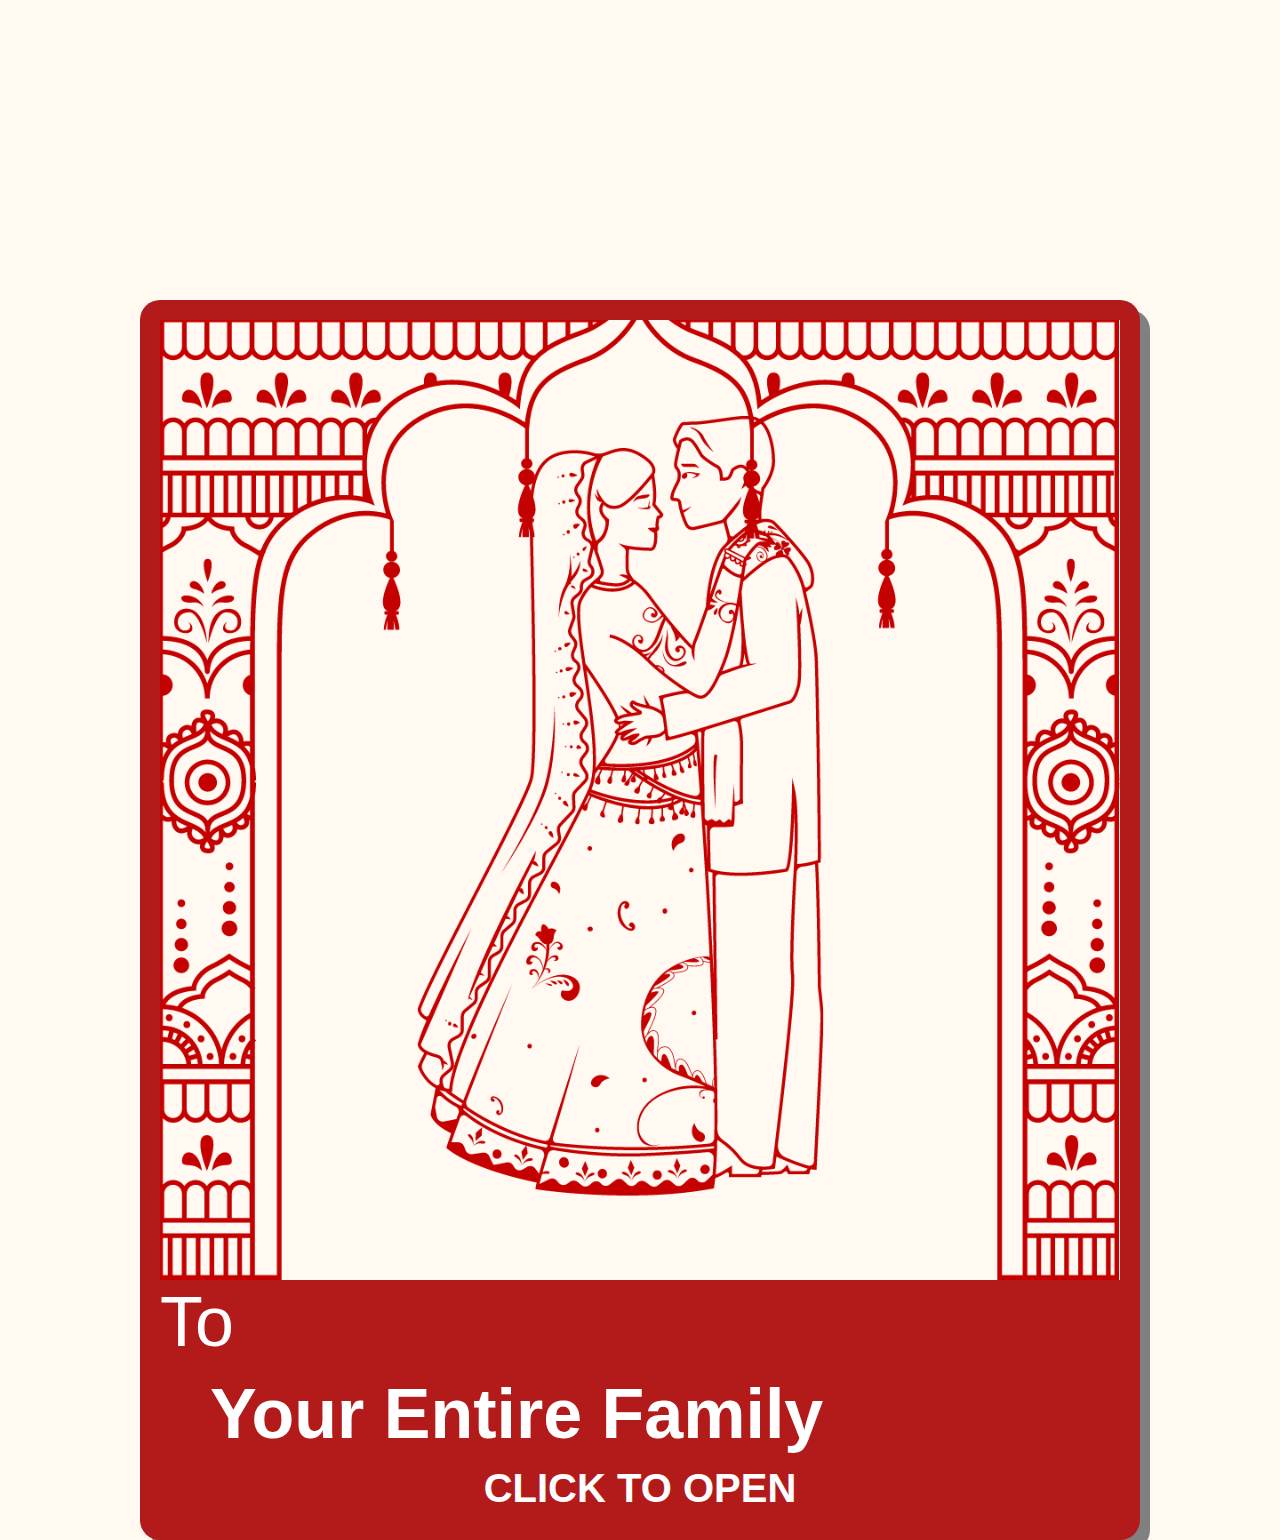
==== wedding/en/index.html @ 98a2d1a6 "sixteen" ====
<!DOCTYPE html>
<html lang="en">

<head>
    <meta charset="UTF-8">
    <title>Wedding Invitation</title>
    <link rel='stylesheet' href='https://cdnjs.cloudflare.com/ajax/libs/twitter-bootstrap/4.1.3/css/bootstrap.min.css'>
    <meta property="og:image" content="thumbnail.png" />
    <link rel="preconnect" href="https://fonts.googleapis.com">
    <link rel="preconnect" href="https://fonts.gstatic.com" crossorigin>
    <link href="https://fonts.googleapis.com/css2?family=Tangerine:wght@700&display=swap" rel="stylesheet">
    <style>
        .card-holder {
            display: grid;
            grid-template-columns: repeat(1, 1fr);
            grid-template-rows: repeat(1, 1fr);
        }

        .card1 {
            grid-row: 1/1;
            grid-column: 1/1;
            margin: 0 auto;
            margin-top: 100px;
            display: grid;
            grid-template-rows: 1fr 6fr 1fr;
            background: #b31b1b;
            padding: 20px;
            width: 90%;
            max-width: 1000px;
            border-radius: 20px;
            font-family: Arial;
            box-shadow: 10px 10px gray;
        }


        .card1 div {
            grid-row: 1/4;
        }
    </style>
</head>

<body style="background-color: #fff9f2;">

    <div class="card-holder" style="padding-top: 200px;">
        <a href="card.html">
            <div class="card1">
                <div>
                    <picture>
                        <source media="(min-width: 600px)" srcset="thumbnail.png">
                        <img src="thumbnail.png" width="100%">
                    </picture>
                    <h1 style="font-size: 70px; color: white;">To</h1>
                    <h1 id="namef" style="font-weight: bolder;font-size: 70px; color: white; padding-left: 50px;"></h1>
                    <h1 style="text-align: center;"><a href="card.html" style="color: rgb(255, 255, 255);font-weight: bold;"> CLICK TO OPEN </a>
                    </h1>
                </div>
            </div>
        </a>
        <div>
            <!-- <br><br>
            <div>
                <img src="thumb.png" height="100%" width="100%">
            </div>
            <br><br> -->

            <script>
                var url_string = window.location;
                var url = new URL(url_string);
                var name = url.searchParams.get("name");

                if (name == "null") {
                    document.getElementById("namef").innerHTML = "Your Entire Family";
                }
                else {
                    var fname = name.split("-");
                    document.getElementById("namef").innerHTML = fname[0] + " " + fname[1] + " and Family";
                }
            </script>
</body>

</html>
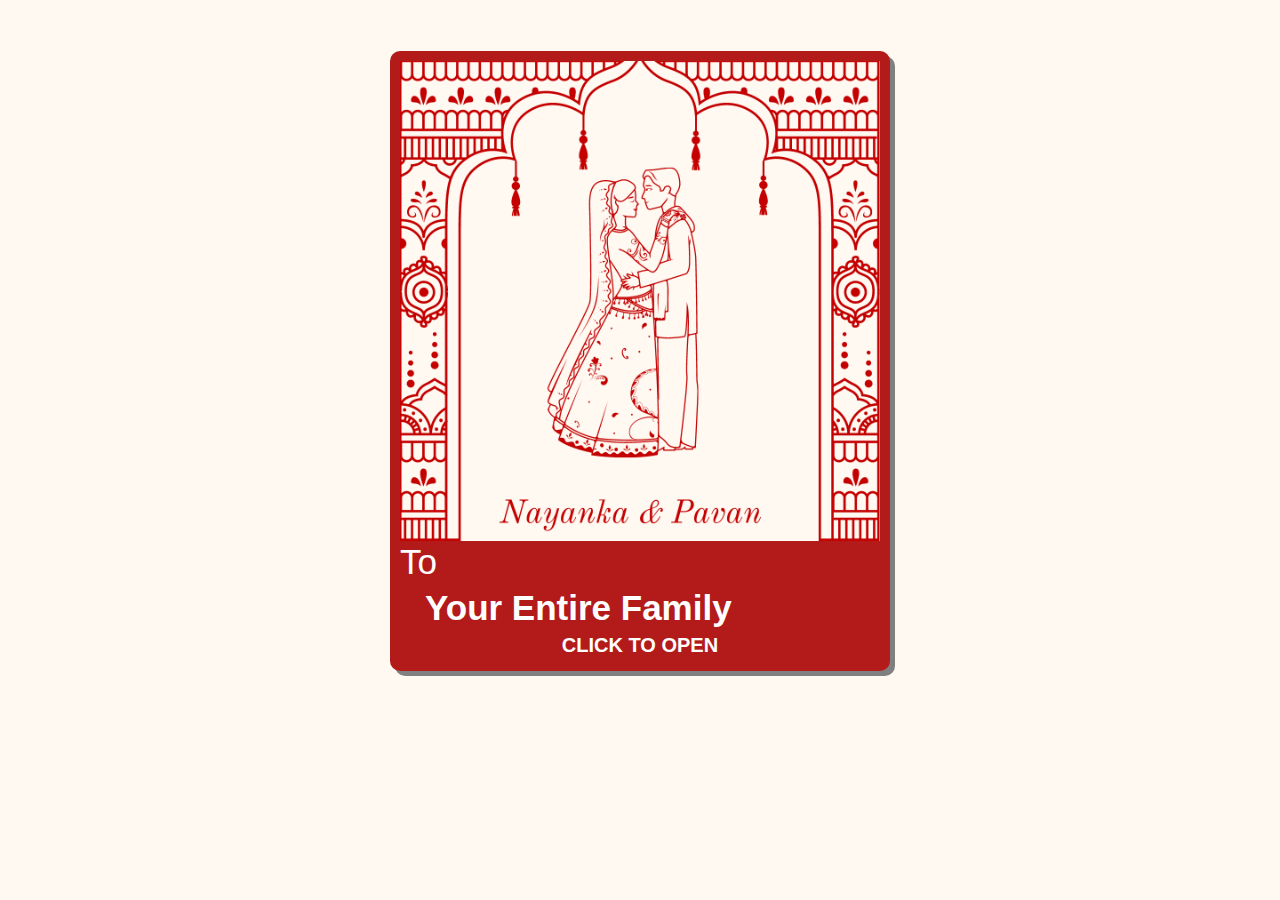
==== commit e8f468a5: "twenty" ====
--- a/wedding/en/index.html
+++ b/wedding/en/index.html
@@ -5,7 +5,7 @@
     <meta charset="UTF-8">
     <title>Wedding Invitation</title>
     <link rel='stylesheet' href='https://cdnjs.cloudflare.com/ajax/libs/twitter-bootstrap/4.1.3/css/bootstrap.min.css'>
-    <meta property="og:image" content="thumbnail.png" />
+    <meta property="og:image" content="https://nayankag.github.io/wedding/mr/thumbnail.png" />
     <link rel="preconnect" href="https://fonts.googleapis.com">
     <link rel="preconnect" href="https://fonts.gstatic.com" crossorigin>
     <link href="https://fonts.googleapis.com/css2?family=Tangerine:wght@700&display=swap" rel="stylesheet">
@@ -14,18 +14,20 @@
             display: grid;
             grid-template-columns: repeat(1, 1fr);
             grid-template-rows: repeat(1, 1fr);
+            padding-top: 100px;
+            zoom: 50%;
         }
 
         .card1 {
             grid-row: 1/1;
             grid-column: 1/1;
             margin: 0 auto;
-            margin-top: 100px;
+            margin-top: 1px;
             display: grid;
             grid-template-rows: 1fr 6fr 1fr;
             background: #b31b1b;
             padding: 20px;
-            width: 90%;
+            width: 50%;
             max-width: 1000px;
             border-radius: 20px;
             font-family: Arial;
@@ -36,12 +38,42 @@
         .card1 div {
             grid-row: 1/4;
         }
+
+        @media screen and (max-width: 600px) {
+            .card-holder {
+            display: grid;
+            grid-template-columns: repeat(1, 1fr);
+            grid-template-rows: repeat(1, 1fr);
+            padding-top: 200px;
+            }
+
+            .card1 {
+                grid-row: 1/1;
+                grid-column: 1/1;
+                margin: 0 auto;
+                margin-top: 100px;
+                display: grid;
+                grid-template-rows: 1fr 6fr 1fr;
+                background: #b31b1b;
+                padding: 20px;
+                width: 90%;
+                max-width: 1000px;
+                border-radius: 20px;
+                font-family: Arial;
+                box-shadow: 10px 10px gray;
+            }
+
+
+            .card1 div {
+                grid-row: 1/4;
+            }
+        }
     </style>
 </head>
 
 <body style="background-color: #fff9f2;">
 
-    <div class="card-holder" style="padding-top: 200px;">
+    <div class="card-holder">
         <a href="card.html">
             <div class="card1">
                 <div>
